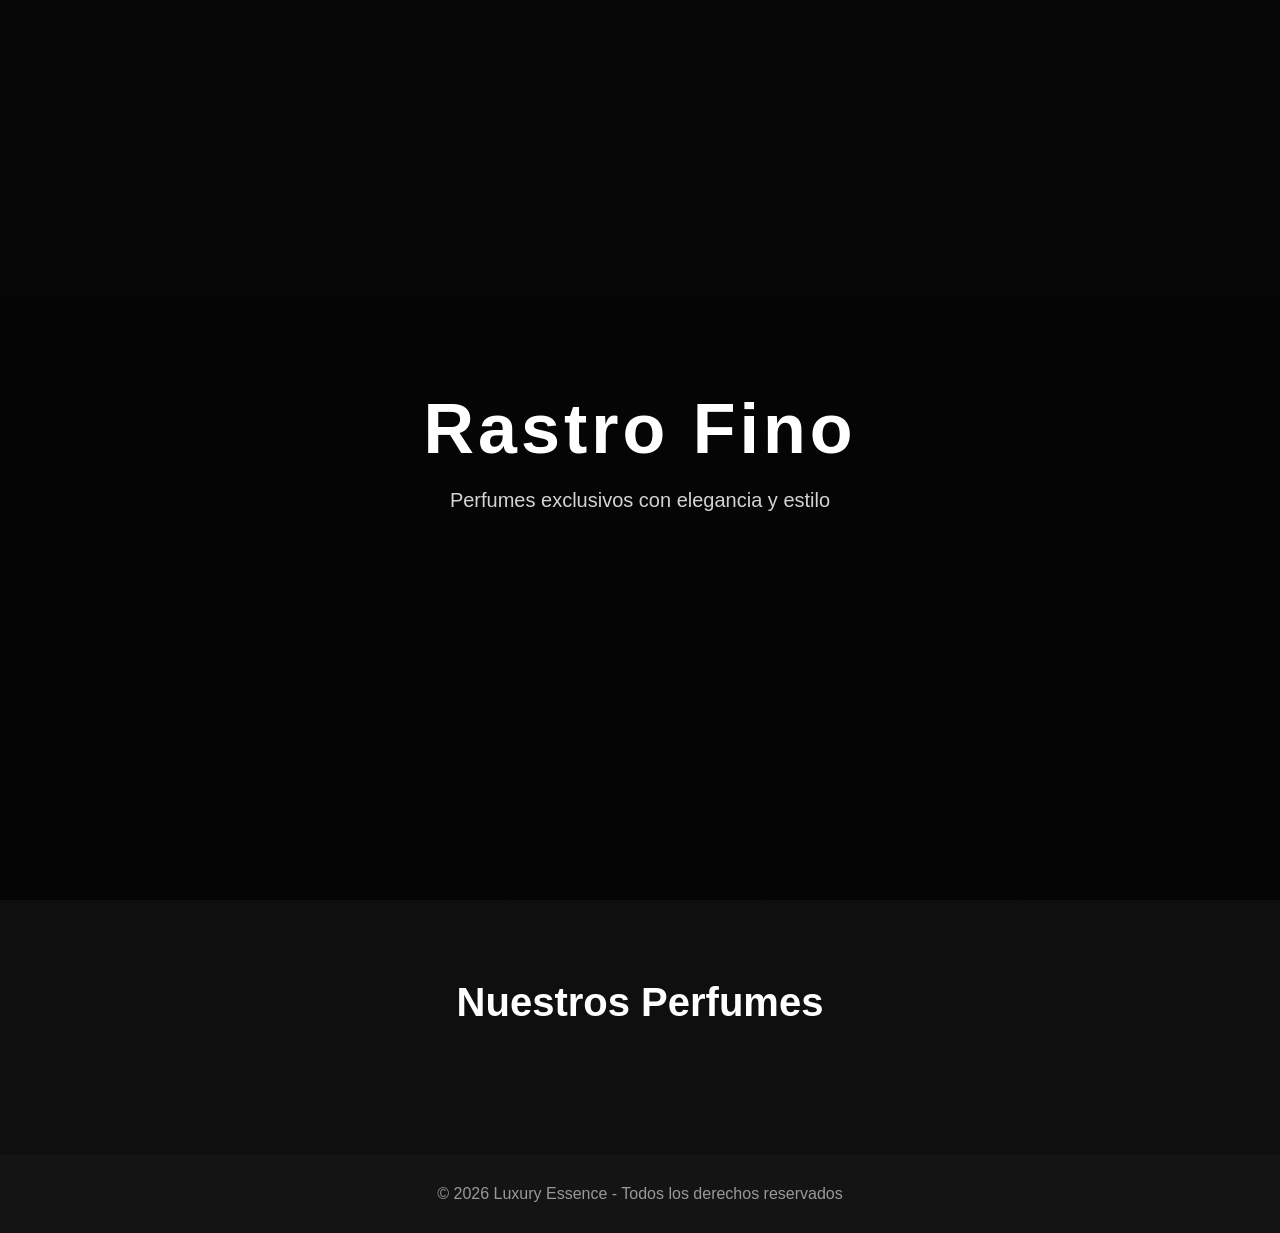
==== index.html @ c6eb8a76 "v0.2.0 cambio en botones de cantidad, notificacion de activacion/desactivacion en el panel admin" ====
<!DOCTYPE html>
<html lang="es">
<head>
  <meta charset="UTF-8">
  <meta name="viewport" content="width=device-width, initial-scale=1.0">
  <title>Rastro Fino</title>
  
  <link rel="icon" type="image/jpeg" href="https://instagram.faep4-2.fna.fbcdn.net/v/t51.82787-19/701088291_18107075440813195_98303434272551663_n.jpg?stp=dst-jpg_s150x150_tt6&efg=eyJ2ZW5jb2RlX3RhZyI6InByb2ZpbGVfcGljLmRqYW5nby4xMDgwLmMyIn0&_nc_ht=instagram.faep4-2.fna.fbcdn.net&_nc_cat=107&_nc_oc=Q6cZ2gHAq4b73n3TVkaH6YsFGBTd1UafEzDJjrgel1_1SR0N2_HjKFUa6xfm9KDo2uQQFtNbzs1BUkr3r06Mrg1gq9eo&_nc_ohc=bI721LqxQB0Q7kNvwE4bXra&_nc_gid=FEboTaTK27wW0AS02xjVNA&edm=ADDLYBMBAAAA&ccb=7-5&oh=00_Af7K87TaKQd5P-5GZB3AKhcWA8bh-6UG5riYjBQqhJNSmQ&oe=6A12537D&_nc_sid=56bdfd">

  <link rel="stylesheet" href="style.css">
</head>
<body>

  <header>
    <div class="hero">
      <h1>Rastro Fino</h1>
      <p>Perfumes exclusivos con elegancia y estilo</p>
    </div>
  </header>

  <section class="productos">

    <h2 class="titulo">Nuestros Perfumes</h2>

    <div class="grid" id="grid">


    </div>

  </section>

  <footer>
    © 2026 Luxury Essence - Todos los derechos reservados
  </footer>

  <!-- Modal -->
  <div class="modal" id="modal">

    <div class="modal-content">

      <h2>Resumen de Compra</h2>
        <label>Nombre:</label>
        <input type="text" id="clienteNombre" placeholder="Tu nombre">

        <label>Apellido:</label>
        <input type="text" id="clienteApellido" placeholder="Tu Apellido">

        <label>Email:</label>
        <input type="text" id="clienteEmail" placeholder="Tu Email">

        <label>Telefono:</label>
        <input type="text" id="clienteTelefono" placeholder="Tu Telefono">
        
        <label>Dirección:</label>
        <input type="text" id="clienteDireccion" placeholder="Tu dirección">

      <p id="producto"></p>
      <p id="cantidad"></p>
      <p id="total"></p>

      <label for="metodoPago">Método de pago:</label>

      <select id="metodoPago">

        <option value="Transferencia">
          Transferencia
        </option>

        <option value="Efectivo">
          Efectivo
        </option>

      </select>

      <div id="infoTransferencia" class="transferencia">

        <p><strong>Alias:</strong> Rama.perfume.mp</p>

        <p><strong>CBU:</strong> 0000003100000000000000</p>

        <p class="texto-transferencia">
          Enviar comprobante por WhatsApp
        </p>

      </div>

      <button id="whatsappBtn">
        Confirmar pedido por WhatsApp
      </button>

      <button class="cerrar" onclick="cerrarModal()">
        Cerrar
      </button>

    </div>

  </div>

  <script src="script.js"></script>

</body>
</html>
---- style.css ----
*{
  margin:0;
  padding:0;
  box-sizing:border-box;
  font-family:Arial, Helvetica, sans-serif;
}

body{
  background:#0f0f0f;
  color:white;
}

/* HEADER */

header{
  height:100vh;
  background:
  linear-gradient(rgba(0,0,0,.6), rgba(0,0,0,.7)),
  url('https://images.unsplash.com/photo-1594035910387-fea47794261f?q=80&w=1400&auto=format&fit=crop');

  background-size:cover;
  background-position:center;

  display:flex;
  align-items:center;
  justify-content:center;

  text-align:center;
  padding:20px;
}

.hero h1{
  font-size:70px;
  letter-spacing:4px;
  margin-bottom:20px;
}

.hero p{
  font-size:20px;
  color:#d4d4d4;
}

/* PRODUCTOS */

.productos{
  padding:80px 40px;
}

.titulo{
  text-align:center;
  font-size:40px;
  margin-bottom:50px;
}

.grid{
  display:grid;
  grid-template-columns:repeat(auto-fit, minmax(280px,1fr));
  gap:30px;
}

.card{
  background:#1b1b1b;
  border-radius:20px;
  overflow:hidden;
  transition:.3s;
  box-shadow:0 10px 20px rgba(0,0,0,.4);
}

.card:hover{
  transform:translateY(-8px);
}

.card img{
  width:100%;
  height:320px;
  object-fit:cover;
}

.contenido{
  padding:20px;
}

.contenido h2{
  margin-bottom:10px;
}

.precio{
  color:#d4af37;
  font-size:25px;
  margin-bottom:20px;
  font-weight:bold;
}

.cantidad{
  display:flex;
  align-items:center;
  gap:10px;
  margin-bottom:20px;
}

.cantidad input{
  width:70px;
  padding:10px;
  border:none;
  border-radius:10px;
  font-size:16px;
}

/* BOTONES */

button{
  width:100%;
  padding:15px;
  border:none;
  border-radius:12px;
  background:#d4af37;
  color:black;
  font-weight:bold;
  font-size:16px;
  cursor:pointer;
  transition:.3s;
}

button:hover{
  background:#f0ca4d;
}

.cerrar{
  background:#444;
  color:white;
  margin-top:10px;
}

/* FOOTER */

footer{
  text-align:center;
  padding:30px;
  background:#141414;
  color:#999;
}

/* MODAL */

.modal{
  position:fixed;
  top:0;
  left:0;

  width:100%;
  height:100%;

  background:rgba(0,0,0,.7);

  display:none;
  align-items:center;
  justify-content:center;

  padding:20px;
}

.modal-content{
  background:#1d1d1d;
  padding:30px;
  border-radius:20px;
  width:100%;
  max-width:500px;
}

.modal-content h2{
  margin-bottom:20px;
}

.modal-content p{
  margin:10px 0;
  color:#ddd;
}

.modal-content label{
  display:block;
  margin-top:20px;
  margin-bottom:10px;
}

.modal-content select{
  width:100%;
  padding:12px;
  border:none;
  border-radius:10px;
  margin-bottom:20px;
  font-size:16px;
}

.transferencia{
  background:#2a2a2a;
  padding:15px;
  border-radius:12px;
  margin-bottom:20px;
}

.texto-transferencia{
  margin-top:10px;
  color:#d4af37;
}

/*Para poner la notificacion de activacion / desactivacion de cartel de producto (ADMIN)*/
#toast {
  position: fixed;
  bottom: 30px;
  right: 30px;
  background: #d4af37;
  color: black;
  padding: 70px 50px;
  border-radius: 12px;
  display: none; /* oculto por defecto */
}

#toast.visible {
  display: block;
}
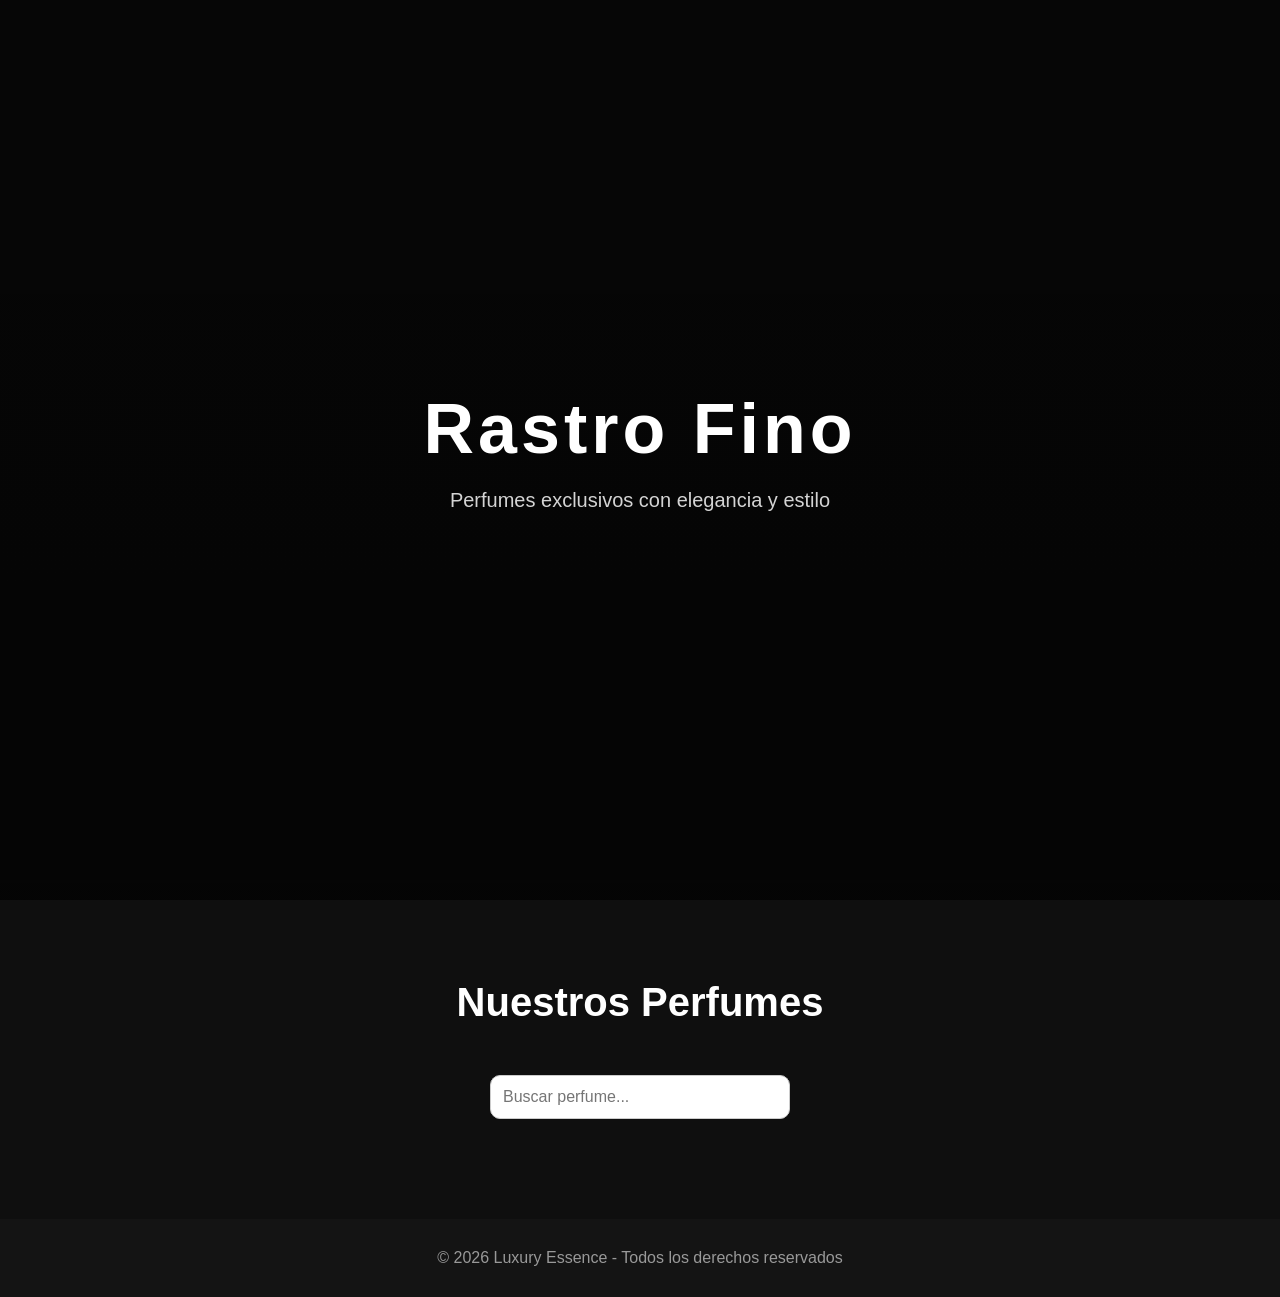
==== commit dff207b8: "feat: panel admin, edición de productos y estados de pedidos" ====
--- a/index.html
+++ b/index.html
@@ -1,102 +1,83 @@
-<!DOCTYPE html>
+<!doctype html>
 <html lang="es">
-<head>
-  <meta charset="UTF-8">
-  <meta name="viewport" content="width=device-width, initial-scale=1.0">
-  <title>Rastro Fino</title>
-  
-  <link rel="icon" type="image/jpeg" href="https://instagram.faep4-2.fna.fbcdn.net/v/t51.82787-19/701088291_18107075440813195_98303434272551663_n.jpg?stp=dst-jpg_s150x150_tt6&efg=eyJ2ZW5jb2RlX3RhZyI6InByb2ZpbGVfcGljLmRqYW5nby4xMDgwLmMyIn0&_nc_ht=instagram.faep4-2.fna.fbcdn.net&_nc_cat=107&_nc_oc=Q6cZ2gHAq4b73n3TVkaH6YsFGBTd1UafEzDJjrgel1_1SR0N2_HjKFUa6xfm9KDo2uQQFtNbzs1BUkr3r06Mrg1gq9eo&_nc_ohc=bI721LqxQB0Q7kNvwE4bXra&_nc_gid=FEboTaTK27wW0AS02xjVNA&edm=ADDLYBMBAAAA&ccb=7-5&oh=00_Af7K87TaKQd5P-5GZB3AKhcWA8bh-6UG5riYjBQqhJNSmQ&oe=6A12537D&_nc_sid=56bdfd">
+  <head>
+    <meta charset="UTF-8" />
+    <meta name="viewport" content="width=device-width, initial-scale=1.0" />
+    <title>Rastro Fino</title>
 
-  <link rel="stylesheet" href="style.css">
-</head>
-<body>
+    <link
+      rel="icon"
+      type="image/jpeg"
+      href="https://instagram.faep4-2.fna.fbcdn.net/v/t51.82787-19/701088291_18107075440813195_98303434272551663_n.jpg?stp=dst-jpg_s150x150_tt6&efg=eyJ2ZW5jb2RlX3RhZyI6InByb2ZpbGVfcGljLmRqYW5nby4xMDgwLmMyIn0&_nc_ht=instagram.faep4-2.fna.fbcdn.net&_nc_cat=107&_nc_oc=Q6cZ2gHAq4b73n3TVkaH6YsFGBTd1UafEzDJjrgel1_1SR0N2_HjKFUa6xfm9KDo2uQQFtNbzs1BUkr3r06Mrg1gq9eo&_nc_ohc=bI721LqxQB0Q7kNvwE4bXra&_nc_gid=FEboTaTK27wW0AS02xjVNA&edm=ADDLYBMBAAAA&ccb=7-5&oh=00_Af7K87TaKQd5P-5GZB3AKhcWA8bh-6UG5riYjBQqhJNSmQ&oe=6A12537D&_nc_sid=56bdfd"
+    />
 
-  <header>
-    <div class="hero">
-      <h1>Rastro Fino</h1>
-      <p>Perfumes exclusivos con elegancia y estilo</p>
-    </div>
-  </header>
+    <link rel="stylesheet" href="style.css" />
+  </head>
+  <body>
+    <header>
+      <div class="hero">
+        <h1>Rastro Fino</h1>
+        <p>Perfumes exclusivos con elegancia y estilo</p>
+      </div>
+    </header>
 
-  <section class="productos">
+    <section class="productos">
+      <h2 class="titulo">Nuestros Perfumes</h2>
+      <div class="buscador">
+        <input type="text" id="busqueda" placeholder="Buscar perfume..." />
+      </div>
 
-    <h2 class="titulo">Nuestros Perfumes</h2>
+      <div class="grid" id="grid"></div>
+      <div class="grid" id="grid"></div>
+    </section>
 
-    <div class="grid" id="grid">
+    <footer>© 2026 Luxury Essence - Todos los derechos reservados</footer>
 
+    <!-- Modal -->
+    <div class="modal" id="modal">
+      <div class="modal-content">
+        <h2>Resumen de Compra</h2>
+        <label>Nombre:</label>
+        <input type="text" id="clienteNombre" placeholder="Tu nombre" />
 
+        <label>Apellido:</label>
+        <input type="text" id="clienteApellido" placeholder="Tu Apellido" />
+
+        <label>Email:</label>
+        <input type="text" id="clienteEmail" placeholder="Tu Email" />
+
+        <label>Telefono:</label>
+        <input type="text" id="clienteTelefono" placeholder="Tu Telefono" />
+
+        <label>Dirección:</label>
+        <input type="text" id="clienteDireccion" placeholder="Tu dirección" />
+
+        <p id="producto"></p>
+        <p id="cantidad"></p>
+        <p id="total"></p>
+
+        <label for="metodoPago">Método de pago:</label>
+
+        <select id="metodoPago">
+          <option value="Transferencia">Transferencia</option>
+
+          <option value="Efectivo">Efectivo</option>
+        </select>
+
+        <div id="infoTransferencia" class="transferencia">
+          <p><strong>Alias:</strong> Rama.perfume.mp</p>
+
+          <p><strong>CBU:</strong> 0000003100000000000000</p>
+
+          <p class="texto-transferencia">Enviar comprobante por WhatsApp</p>
+        </div>
+
+        <button id="whatsappBtn">Confirmar pedido por WhatsApp</button>
+
+        <button class="cerrar" onclick="cerrarModal()">Cerrar</button>
+      </div>
     </div>
 
-  </section>
-
-  <footer>
-    © 2026 Luxury Essence - Todos los derechos reservados
-  </footer>
-
-  <!-- Modal -->
-  <div class="modal" id="modal">
-
-    <div class="modal-content">
-
-      <h2>Resumen de Compra</h2>
-        <label>Nombre:</label>
-        <input type="text" id="clienteNombre" placeholder="Tu nombre">
-
-        <label>Apellido:</label>
-        <input type="text" id="clienteApellido" placeholder="Tu Apellido">
-
-        <label>Email:</label>
-        <input type="text" id="clienteEmail" placeholder="Tu Email">
-
-        <label>Telefono:</label>
-        <input type="text" id="clienteTelefono" placeholder="Tu Telefono">
-        
-        <label>Dirección:</label>
-        <input type="text" id="clienteDireccion" placeholder="Tu dirección">
-
-      <p id="producto"></p>
-      <p id="cantidad"></p>
-      <p id="total"></p>
-
-      <label for="metodoPago">Método de pago:</label>
-
-      <select id="metodoPago">
-
-        <option value="Transferencia">
-          Transferencia
-        </option>
-
-        <option value="Efectivo">
-          Efectivo
-        </option>
-
-      </select>
-
-      <div id="infoTransferencia" class="transferencia">
-
-        <p><strong>Alias:</strong> Rama.perfume.mp</p>
-
-        <p><strong>CBU:</strong> 0000003100000000000000</p>
-
-        <p class="texto-transferencia">
-          Enviar comprobante por WhatsApp
-        </p>
-
-      </div>
-
-      <button id="whatsappBtn">
-        Confirmar pedido por WhatsApp
-      </button>
-
-      <button class="cerrar" onclick="cerrarModal()">
-        Cerrar
-      </button>
-
-    </div>
-
-  </div>
-
-  <script src="script.js"></script>
-
-</body>
-</html>+    <script src="script.js"></script>
+  </body>
+</html>
--- a/style.css
+++ b/style.css
@@ -1,206 +1,225 @@
-*{
-  margin:0;
-  padding:0;
-  box-sizing:border-box;
-  font-family:Arial, Helvetica, sans-serif;
-}
-
-body{
-  background:#0f0f0f;
-  color:white;
+* {
+  margin: 0;
+  padding: 0;
+  box-sizing: border-box;
+  font-family: Arial, Helvetica, sans-serif;
+  scroll-behavior: smooth;
+}
+
+body {
+  background: #0f0f0f;
+  color: white;
 }
 
 /* HEADER */
 
-header{
-  height:100vh;
+header {
+  height: 100vh;
   background:
-  linear-gradient(rgba(0,0,0,.6), rgba(0,0,0,.7)),
-  url('https://images.unsplash.com/photo-1594035910387-fea47794261f?q=80&w=1400&auto=format&fit=crop');
-
-  background-size:cover;
-  background-position:center;
-
-  display:flex;
-  align-items:center;
-  justify-content:center;
-
-  text-align:center;
-  padding:20px;
-}
-
-.hero h1{
-  font-size:70px;
-  letter-spacing:4px;
-  margin-bottom:20px;
-}
-
-.hero p{
-  font-size:20px;
-  color:#d4d4d4;
+    linear-gradient(rgba(0, 0, 0, 0.6), rgba(0, 0, 0, 0.7)),
+    url("https://images.unsplash.com/photo-1594035910387-fea47794261f?q=80&w=1400&auto=format&fit=crop");
+
+  background-size: cover;
+  background-position: center;
+
+  display: flex;
+  align-items: center;
+  justify-content: center;
+
+  text-align: center;
+  padding: 20px;
+}
+
+.hero h1 {
+  font-size: 70px;
+  letter-spacing: 4px;
+  margin-bottom: 20px;
+}
+
+.hero p {
+  font-size: 20px;
+  color: #d4d4d4;
 }
 
 /* PRODUCTOS */
 
-.productos{
-  padding:80px 40px;
-}
-
-.titulo{
-  text-align:center;
-  font-size:40px;
-  margin-bottom:50px;
-}
-
-.grid{
-  display:grid;
-  grid-template-columns:repeat(auto-fit, minmax(280px,1fr));
-  gap:30px;
-}
-
-.card{
-  background:#1b1b1b;
-  border-radius:20px;
-  overflow:hidden;
-  transition:.3s;
-  box-shadow:0 10px 20px rgba(0,0,0,.4);
-}
-
-.card:hover{
-  transform:translateY(-8px);
-}
-
-.card img{
-  width:100%;
-  height:320px;
-  object-fit:cover;
-}
-
-.contenido{
-  padding:20px;
-}
-
-.contenido h2{
-  margin-bottom:10px;
-}
-
-.precio{
-  color:#d4af37;
-  font-size:25px;
-  margin-bottom:20px;
-  font-weight:bold;
-}
-
-.cantidad{
-  display:flex;
-  align-items:center;
-  gap:10px;
-  margin-bottom:20px;
-}
-
-.cantidad input{
-  width:70px;
-  padding:10px;
-  border:none;
-  border-radius:10px;
-  font-size:16px;
+.productos {
+  padding: 80px 40px;
+}
+
+.titulo {
+  text-align: center;
+  font-size: 40px;
+  margin-bottom: 50px;
+}
+
+.grid {
+  display: grid;
+  grid-template-columns: repeat(auto-fit, minmax(280px, 1fr));
+  gap: 30px;
+}
+
+.card {
+  background: #1b1b1b;
+  border-radius: 20px;
+  overflow: hidden;
+  transition: 0.3s;
+  box-shadow: 0 10px 20px rgba(0, 0, 0, 0.4);
+}
+
+.card:hover {
+  transform: translateY(-8px);
+}
+
+.card img {
+  width: 100%;
+  height: 320px;
+  object-fit: cover;
+}
+
+.contenido {
+  padding: 20px;
+}
+
+.contenido h2 {
+  margin-bottom: 10px;
+}
+
+.precio {
+  color: #d4af37;
+  font-size: 25px;
+  margin-bottom: 20px;
+  font-weight: bold;
+}
+
+.cantidad {
+  display: flex;
+  align-items: center;
+  gap: 10px;
+  margin-bottom: 20px;
+}
+
+.cantidad input {
+  width: 70px;
+  padding: 10px;
+  border: none;
+  border-radius: 10px;
+  font-size: 16px;
 }
 
 /* BOTONES */
 
-button{
-  width:100%;
-  padding:15px;
-  border:none;
-  border-radius:12px;
-  background:#d4af37;
-  color:black;
-  font-weight:bold;
-  font-size:16px;
-  cursor:pointer;
-  transition:.3s;
-}
-
-button:hover{
-  background:#f0ca4d;
-}
-
-.cerrar{
-  background:#444;
-  color:white;
-  margin-top:10px;
+button {
+  width: 100%;
+  padding: 15px;
+  border: none;
+  border-radius: 12px;
+  background: #d4af37;
+  color: black;
+  font-weight: bold;
+  font-size: 16px;
+  cursor: pointer;
+  transition: 0.3s;
+}
+
+button:hover {
+  background: #f0ca4d;
+}
+
+button.boton-detalle {
+  max-width: 280px;
+  margin: 0 auto 30px;
+  display: block;
+}
+
+.detalle-pedido {
+  background: #1b1b1b;
+  border-radius: 20px;
+  padding: 30px;
+  box-shadow: 0 10px 20px rgba(0, 0, 0, 0.4);
+  text-align: center;
+}
+
+.detalle-pedido p {
+  color: #d4d4d4;
+}
+
+.cerrar {
+  background: #444;
+  color: white;
+  margin-top: 10px;
 }
 
 /* FOOTER */
 
-footer{
-  text-align:center;
-  padding:30px;
-  background:#141414;
-  color:#999;
+footer {
+  text-align: center;
+  padding: 30px;
+  background: #141414;
+  color: #999;
 }
 
 /* MODAL */
 
-.modal{
-  position:fixed;
-  top:0;
-  left:0;
-
-  width:100%;
-  height:100%;
-
-  background:rgba(0,0,0,.7);
-
-  display:none;
-  align-items:center;
-  justify-content:center;
-
-  padding:20px;
-}
-
-.modal-content{
-  background:#1d1d1d;
-  padding:30px;
-  border-radius:20px;
-  width:100%;
-  max-width:500px;
-}
-
-.modal-content h2{
-  margin-bottom:20px;
-}
-
-.modal-content p{
-  margin:10px 0;
-  color:#ddd;
-}
-
-.modal-content label{
-  display:block;
-  margin-top:20px;
-  margin-bottom:10px;
-}
-
-.modal-content select{
-  width:100%;
-  padding:12px;
-  border:none;
-  border-radius:10px;
-  margin-bottom:20px;
-  font-size:16px;
-}
-
-.transferencia{
-  background:#2a2a2a;
-  padding:15px;
-  border-radius:12px;
-  margin-bottom:20px;
-}
-
-.texto-transferencia{
-  margin-top:10px;
-  color:#d4af37;
+.modal {
+  position: fixed;
+  top: 0;
+  left: 0;
+
+  width: 100%;
+  height: 100%;
+
+  background: rgba(0, 0, 0, 0.7);
+
+  display: none;
+  align-items: center;
+  justify-content: center;
+
+  padding: 20px;
+}
+
+.modal-content {
+  background: #1d1d1d;
+  padding: 30px;
+  border-radius: 20px;
+  width: 100%;
+  max-width: 500px;
+}
+
+.modal-content h2 {
+  margin-bottom: 20px;
+}
+
+.modal-content p {
+  margin: 10px 0;
+  color: #ddd;
+}
+
+.modal-content label {
+  display: block;
+  margin-top: 20px;
+  margin-bottom: 10px;
+}
+
+.modal-content select {
+  width: 100%;
+  padding: 12px;
+  border: none;
+  border-radius: 10px;
+  margin-bottom: 20px;
+  font-size: 16px;
+}
+
+.transferencia {
+  background: #2a2a2a;
+  padding: 15px;
+  border-radius: 12px;
+  margin-bottom: 20px;
+}
+
+.texto-transferencia {
+  margin-top: 10px;
+  color: #d4af37;
 }
 
 /*Para poner la notificacion de activacion / desactivacion de cartel de producto (ADMIN)*/
@@ -217,4 +236,39 @@
 
 #toast.visible {
   display: block;
-}+}
+
+.admin-nav {
+  position: sticky;
+  top: 0;
+  background: #1b1b1b;
+  padding: 15px 40px;
+  display: flex;
+  gap: 20px;
+  z-index: 100;
+}
+
+.admin-nav a {
+  color: #d4af37;
+  text-decoration: none;
+  font-weight: bold;
+  font-size: 16px;
+}
+
+.admin-nav a:hover {
+  color: #f0ca4d;
+}
+
+.buscador {
+  text-align: center;
+  margin: 20px 0;
+}
+
+.buscador input {
+  width: 300px;
+  max-width: 90%;
+  padding: 12px;
+  border-radius: 10px;
+  border: 1px solid #ccc;
+  font-size: 16px;
+}
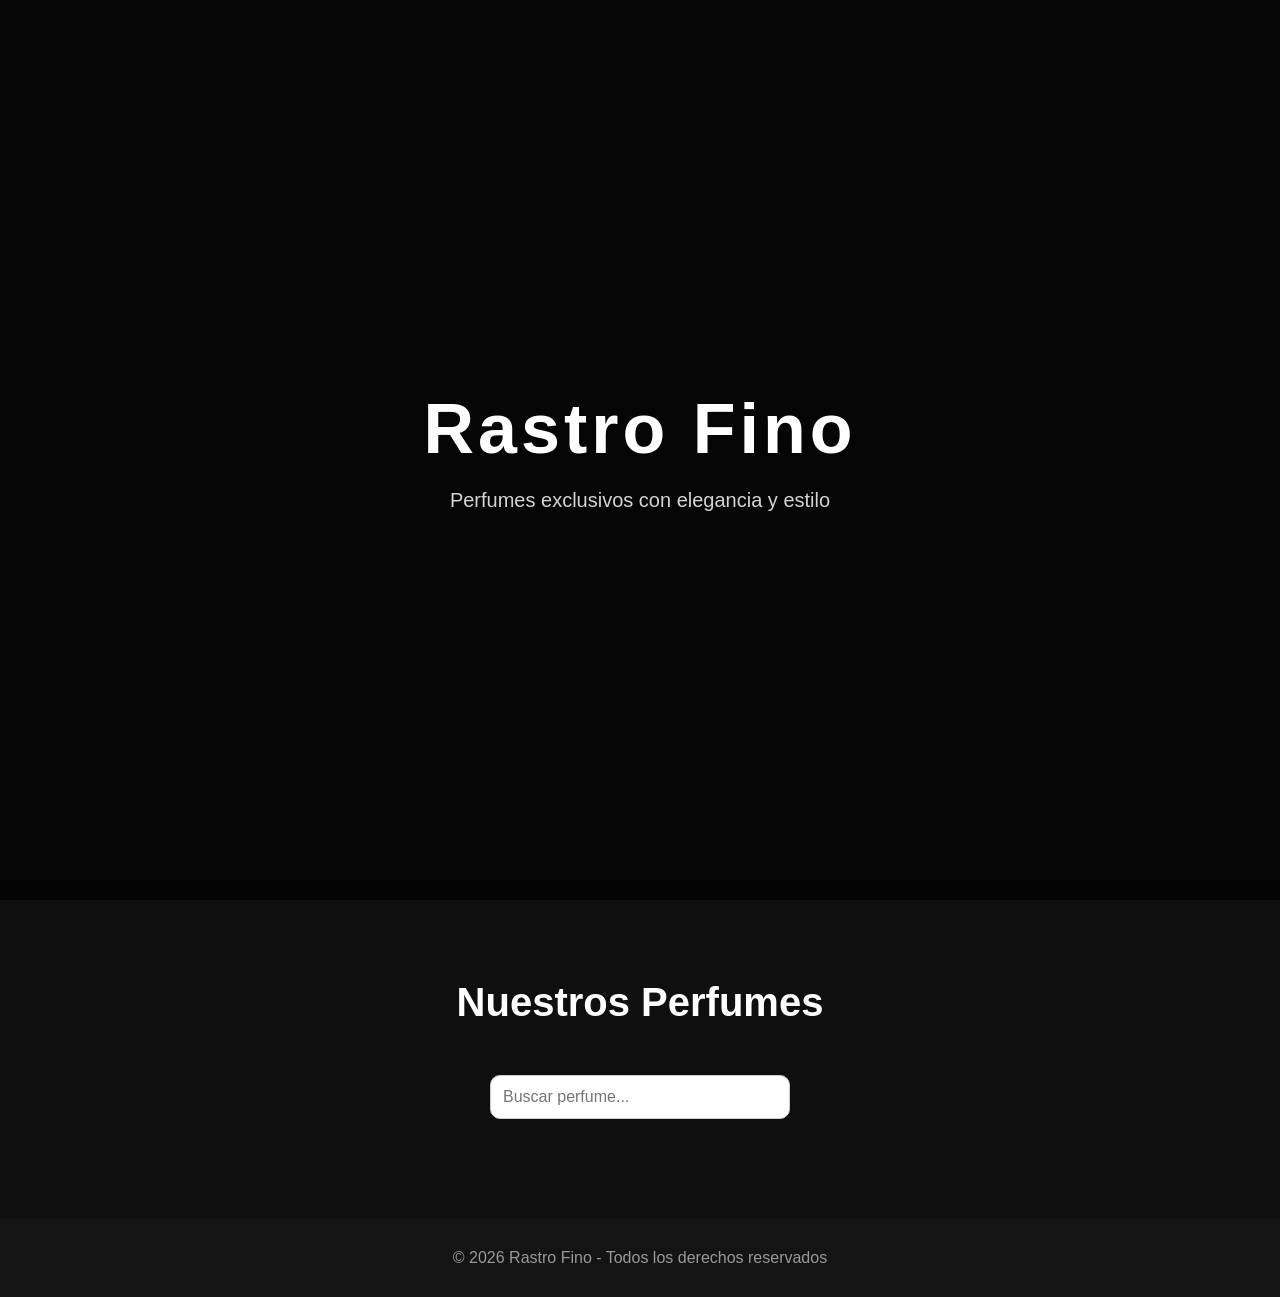
==== commit 7c47bcef: "Primer commit frontend" ====
--- a/index.html
+++ b/index.html
@@ -31,7 +31,7 @@
       <div class="grid" id="grid"></div>
     </section>
 
-    <footer>© 2026 Luxury Essence - Todos los derechos reservados</footer>
+    <footer>© 2026 Rastro Fino - Todos los derechos reservados</footer>
 
     <!-- Modal -->
     <div class="modal" id="modal">
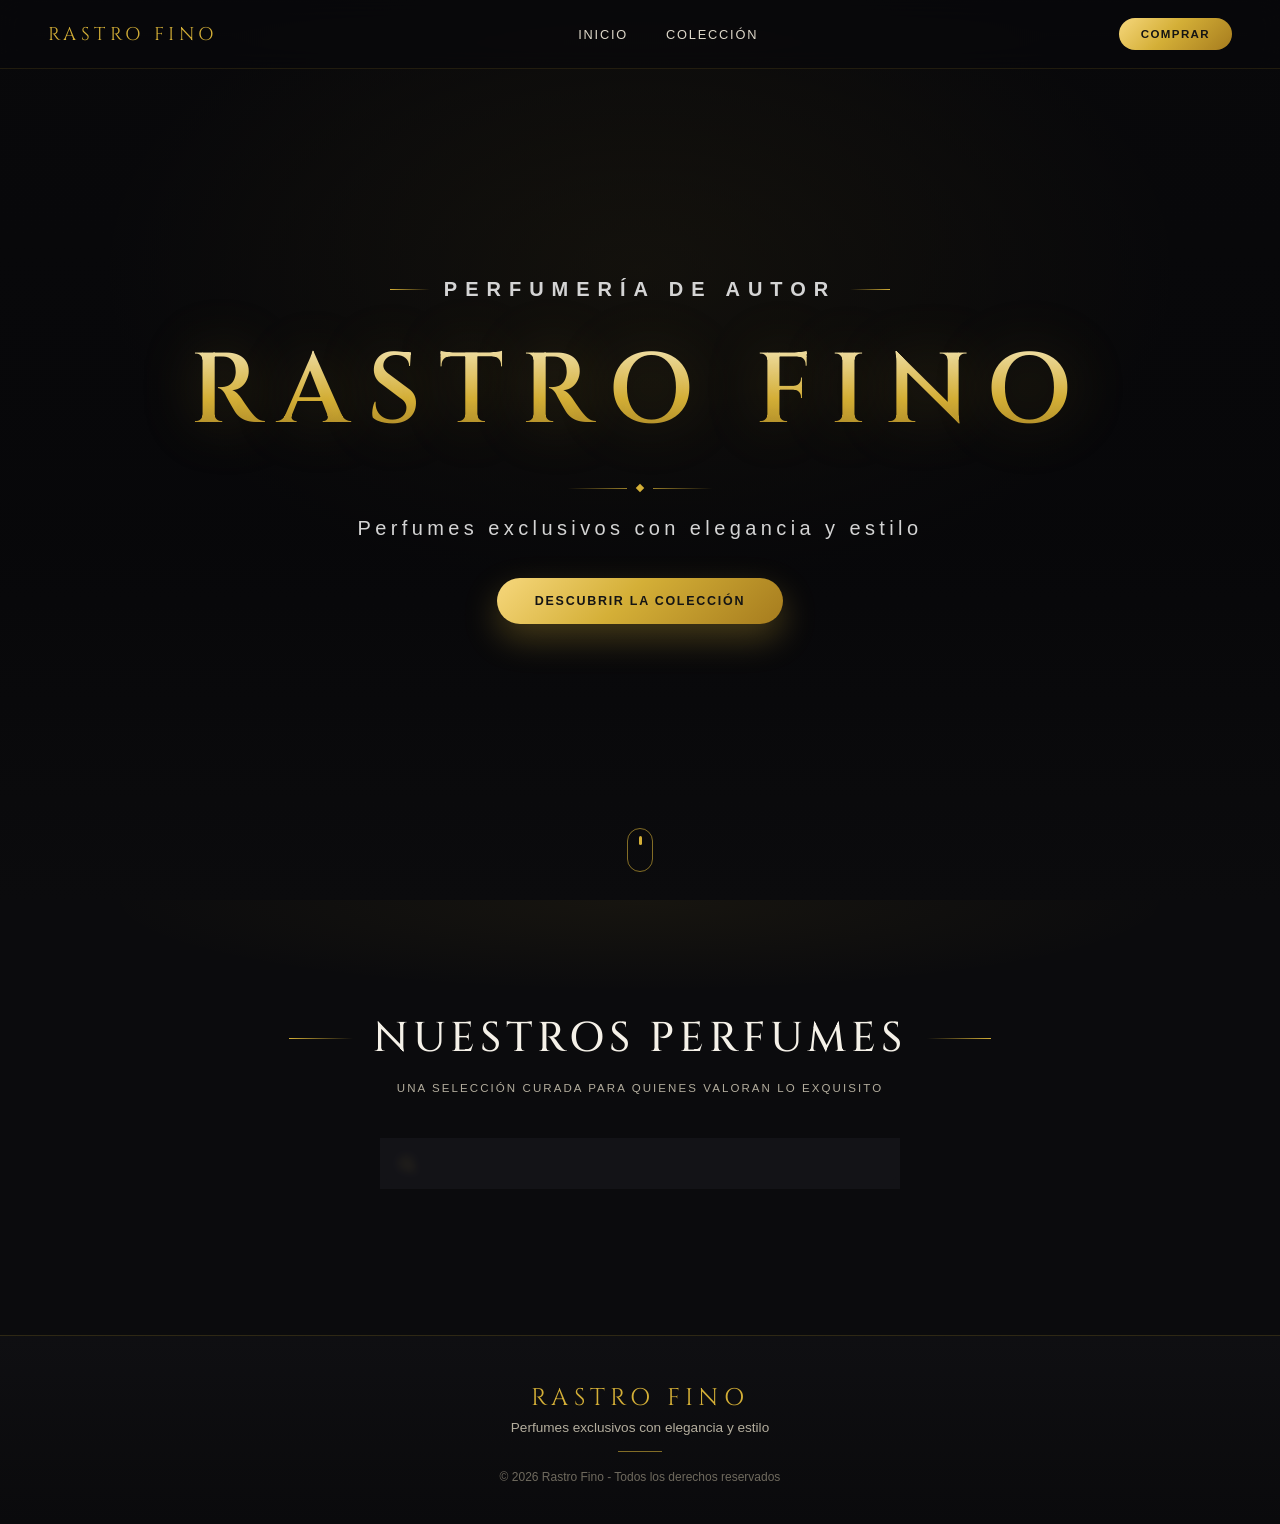
==== commit 23e300fb: "fix: update API URL and improve product loading logic, and update style from main page" ====
--- a/index.html
+++ b/index.html
@@ -1,83 +1,126 @@
-<!doctype html>
-<html lang="es">
-  <head>
-    <meta charset="UTF-8" />
-    <meta name="viewport" content="width=device-width, initial-scale=1.0" />
-    <title>Rastro Fino</title>
-
-    <link
-      rel="icon"
-      type="image/jpeg"
-      href="https://instagram.faep4-2.fna.fbcdn.net/v/t51.82787-19/701088291_18107075440813195_98303434272551663_n.jpg?stp=dst-jpg_s150x150_tt6&efg=eyJ2ZW5jb2RlX3RhZyI6InByb2ZpbGVfcGljLmRqYW5nby4xMDgwLmMyIn0&_nc_ht=instagram.faep4-2.fna.fbcdn.net&_nc_cat=107&_nc_oc=Q6cZ2gHAq4b73n3TVkaH6YsFGBTd1UafEzDJjrgel1_1SR0N2_HjKFUa6xfm9KDo2uQQFtNbzs1BUkr3r06Mrg1gq9eo&_nc_ohc=bI721LqxQB0Q7kNvwE4bXra&_nc_gid=FEboTaTK27wW0AS02xjVNA&edm=ADDLYBMBAAAA&ccb=7-5&oh=00_Af7K87TaKQd5P-5GZB3AKhcWA8bh-6UG5riYjBQqhJNSmQ&oe=6A12537D&_nc_sid=56bdfd"
-    />
-
-    <link rel="stylesheet" href="style.css" />
-  </head>
-  <body>
-    <header>
-      <div class="hero">
-        <h1>Rastro Fino</h1>
-        <p>Perfumes exclusivos con elegancia y estilo</p>
-      </div>
-    </header>
-
-    <section class="productos">
-      <h2 class="titulo">Nuestros Perfumes</h2>
-      <div class="buscador">
-        <input type="text" id="busqueda" placeholder="Buscar perfume..." />
-      </div>
-
-      <div class="grid" id="grid"></div>
-      <div class="grid" id="grid"></div>
-    </section>
-
-    <footer>© 2026 Rastro Fino - Todos los derechos reservados</footer>
-
-    <!-- Modal -->
-    <div class="modal" id="modal">
-      <div class="modal-content">
-        <h2>Resumen de Compra</h2>
-        <label>Nombre:</label>
-        <input type="text" id="clienteNombre" placeholder="Tu nombre" />
-
-        <label>Apellido:</label>
-        <input type="text" id="clienteApellido" placeholder="Tu Apellido" />
-
-        <label>Email:</label>
-        <input type="text" id="clienteEmail" placeholder="Tu Email" />
-
-        <label>Telefono:</label>
-        <input type="text" id="clienteTelefono" placeholder="Tu Telefono" />
-
-        <label>Dirección:</label>
-        <input type="text" id="clienteDireccion" placeholder="Tu dirección" />
-
-        <p id="producto"></p>
-        <p id="cantidad"></p>
-        <p id="total"></p>
-
-        <label for="metodoPago">Método de pago:</label>
-
-        <select id="metodoPago">
-          <option value="Transferencia">Transferencia</option>
-
-          <option value="Efectivo">Efectivo</option>
-        </select>
-
-        <div id="infoTransferencia" class="transferencia">
-          <p><strong>Alias:</strong> Rama.perfume.mp</p>
-
-          <p><strong>CBU:</strong> 0000003100000000000000</p>
-
-          <p class="texto-transferencia">Enviar comprobante por WhatsApp</p>
-        </div>
-
-        <button id="whatsappBtn">Confirmar pedido por WhatsApp</button>
-
-        <button class="cerrar" onclick="cerrarModal()">Cerrar</button>
-      </div>
-    </div>
-
-    <script src="script.js"></script>
-  </body>
-</html>
+<!doctype html>
+<html lang="es">
+  <head>
+    <meta charset="UTF-8" />
+    <meta name="viewport" content="width=device-width, initial-scale=1.0" />
+    <meta name="theme-color" content="#0b0b0d" />
+    <title>Rastro Fino</title>
+
+    <link
+      rel="icon"
+      type="image/jpeg"
+      href="https://instagram.faep4-2.fna.fbcdn.net/v/t51.82787-19/701088291_18107075440813195_98303434272551663_n.jpg?stp=dst-jpg_s150x150_tt6&efg=eyJ2ZW5jb2RlX3RhZyI6InByb2ZpbGVfcGljLmRqYW5nby4xMDgwLmMyIn0&_nc_ht=instagram.faep4-2.fna.fbcdn.net&_nc_cat=107&_nc_oc=Q6cZ2gHAq4b73n3TVkaH6YsFGBTd1UafEzDJjrgel1_1SR0N2_HjKFUa6xfm9KDo2uQQFtNbzs1BUkr3r06Mrg1gq9eo&_nc_ohc=bI721LqxQB0Q7kNvwE4bXra&_nc_gid=FEboTaTK27wW0AS02xjVNA&edm=ADDLYBMBAAAA&ccb=7-5&oh=00_Af7K87TaKQd5P-5GZB3AKhcWA8bh-6UG5riYjBQqhJNSmQ&oe=6A12537D&_nc_sid=56bdfd"
+    />
+
+    <link rel="preconnect" href="https://fonts.googleapis.com" />
+    <link rel="preconnect" href="https://fonts.gstatic.com" crossorigin />
+    <link
+      href="https://fonts.googleapis.com/css2?family=Cinzel:wght@400;500;600;700&family=Montserrat:ital,wght@0,300;0,400;0,500;0,600;0,700;1,400&display=swap"
+      rel="stylesheet"
+    />
+
+    <link rel="stylesheet" href="style.css" />
+    <link rel="stylesheet" href="main.css" />
+  </head>
+  <body>
+    <nav class="navbar">
+      <a class="navbar-brand" href="#inicio">Rastro Fino</a>
+      <ul class="navbar-links">
+        <li><a href="#inicio">Inicio</a></li>
+        <li><a href="#productos">Colección</a></li>
+      </ul>
+      <a class="navbar-cta" href="#productos">Comprar</a>
+    </nav>
+
+    <header id="inicio">
+      <div class="hero">
+        <div class="hero-contenido">
+          <p class="hero-overline">Perfumería de autor</p>
+          <h1>Rastro Fino</h1>
+          <div class="hero-divisor"><span></span><span></span><span></span></div>
+          <p class="hero-tagline">Perfumes exclusivos con elegancia y estilo</p>
+          <a class="hero-cta" href="#productos">Descubrir la colección</a>
+        </div>
+      </div>
+      <div class="scroll-indicator"><span></span></div>
+    </header>
+
+    <section class="productos" id="productos">
+      <div class="seccion-titulo">
+        <h2 class="titulo">Nuestros Perfumes</h2>
+        <p class="subtitulo">Una selección curada para quienes valoran lo exquisito</p>
+      </div>
+
+      <div class="buscador">
+        <div class="buscador-caja">
+          <svg
+            viewBox="0 0 24 24"
+            fill="none"
+            stroke="currentColor"
+            stroke-width="2"
+            stroke-linecap="round"
+            stroke-linejoin="round"
+            aria-hidden="true"
+          >
+            <circle cx="11" cy="11" r="7"></circle>
+            <line x1="21" y1="21" x2="16.65" y2="16.65"></line>
+          </svg>
+          <input type="text" id="busqueda" placeholder="Buscar perfume..." />
+        </div>
+      </div>
+
+      <div class="grid" id="grid"></div>
+    </section>
+
+    <footer>
+      <div class="footer-marca">Rastro Fino</div>
+      <p>Perfumes exclusivos con elegancia y estilo</p>
+      <div class="footer-divisor"></div>
+      <p class="footer-copy">© 2026 Rastro Fino - Todos los derechos reservados</p>
+    </footer>
+
+    <!-- Modal -->
+    <div class="modal" id="modal">
+      <div class="modal-content">
+        <h2>Resumen de Compra</h2>
+
+        <label>Nombre:</label>
+        <input type="text" id="clienteNombre" placeholder="Tu nombre" />
+
+        <label>Apellido:</label>
+        <input type="text" id="clienteApellido" placeholder="Tu Apellido" />
+
+        <label>Email:</label>
+        <input type="text" id="clienteEmail" placeholder="Tu Email" />
+
+        <label>Telefono:</label>
+        <input type="text" id="clienteTelefono" placeholder="Tu Telefono" />
+
+        <label>Dirección:</label>
+        <input type="text" id="clienteDireccion" placeholder="Tu dirección" />
+
+        <p id="producto"></p>
+        <p id="cantidad"></p>
+        <p id="total"></p>
+
+        <label for="metodoPago">Método de pago:</label>
+
+        <select id="metodoPago">
+          <option value="Transferencia">Transferencia</option>
+          <option value="Efectivo">Efectivo</option>
+        </select>
+
+        <div id="infoTransferencia" class="transferencia">
+          <p><strong>Alias:</strong> Rama.perfume.mp</p>
+          <p><strong>CBU:</strong> 0000003100000000000000</p>
+          <p class="texto-transferencia">Enviar comprobante por WhatsApp</p>
+        </div>
+
+        <button id="whatsappBtn">Confirmar pedido por WhatsApp</button>
+        <button class="cerrar" onclick="cerrarModal()">Cerrar</button>
+      </div>
+    </div>
+
+    <script src="script.js"></script>
+  </body>
+</html>
--- a/main.css
+++ b/main.css
@@ -0,0 +1,786 @@
+:root {
+  --negro: #0b0b0d;
+  --negro-suave: #141419;
+  --superficie: #17171d;
+  --dorado: #d4af37;
+  --dorado-claro: #f0d67a;
+  --dorado-oscuro: #a1791f;
+  --texto: #f5f1e8;
+  --texto-suave: #b3ad9d;
+  --gradiente-dorado: linear-gradient(135deg, #f6d77c 0%, #d4af37 45%, #a67c1e 100%);
+  --fuente-titulos: "Cinzel", serif;
+  --fuente-texto: "Montserrat", sans-serif;
+}
+
+body {
+  background: var(--negro);
+  color: var(--texto);
+  font-family: var(--fuente-texto);
+  scrollbar-width: thin;
+  scrollbar-color: #3a3527 #0f0f12;
+}
+
+body::-webkit-scrollbar {
+  width: 10px;
+}
+
+body::-webkit-scrollbar-track {
+  background: #0f0f12;
+}
+
+body::-webkit-scrollbar-thumb {
+  background: linear-gradient(180deg, #3a3527, #6b5a1e);
+  border-radius: 8px;
+}
+
+::selection {
+  background: rgba(212, 175, 55, 0.35);
+  color: #fff;
+}
+
+/* ===== NAVBAR ===== */
+
+.navbar {
+  position: fixed;
+  top: 0;
+  left: 0;
+  right: 0;
+  z-index: 200;
+  display: flex;
+  align-items: center;
+  justify-content: space-between;
+  padding: 18px 48px;
+  background: rgba(8, 8, 11, 0.55);
+  backdrop-filter: blur(12px);
+  -webkit-backdrop-filter: blur(12px);
+  border-bottom: 1px solid rgba(212, 175, 55, 0.12);
+  animation: fadeIn 0.8s 0.2s both;
+}
+
+.navbar-brand {
+  font-family: var(--fuente-titulos);
+  font-size: 1.15rem;
+  letter-spacing: 0.24em;
+  text-transform: uppercase;
+  color: var(--dorado);
+  text-decoration: none;
+  white-space: nowrap;
+}
+
+.navbar-links {
+  list-style: none;
+  display: flex;
+  gap: 38px;
+  margin: 0;
+  padding: 0;
+}
+
+.navbar-links a {
+  color: #dcd6c8;
+  text-decoration: none;
+  font-size: 0.8rem;
+  letter-spacing: 0.14em;
+  text-transform: uppercase;
+  font-weight: 500;
+  position: relative;
+  transition: color 0.3s;
+}
+
+.navbar-links a::after {
+  content: "";
+  position: absolute;
+  left: 0;
+  bottom: -6px;
+  width: 100%;
+  height: 1px;
+  background: var(--dorado);
+  transform: scaleX(0);
+  transform-origin: left;
+  transition: transform 0.3s;
+}
+
+.navbar-links a:hover {
+  color: var(--dorado);
+}
+
+.navbar-links a:hover::after {
+  transform: scaleX(1);
+}
+
+.navbar-cta {
+  padding: 10px 22px;
+  border-radius: 999px;
+  background: var(--gradiente-dorado);
+  color: #141414;
+  text-decoration: none;
+  font-size: 0.72rem;
+  font-weight: 700;
+  letter-spacing: 0.12em;
+  text-transform: uppercase;
+  transition: 0.3s;
+  white-space: nowrap;
+}
+
+.navbar-cta:hover {
+  transform: translateY(-2px);
+  box-shadow: 0 8px 20px rgba(212, 175, 55, 0.35);
+}
+
+/* ===== HEADER / HERO ===== */
+
+header {
+  position: relative;
+  isolation: isolate;
+  height: 100vh;
+  min-height: 620px;
+  height: 100svh;
+  background:
+    linear-gradient(180deg, rgba(6, 6, 8, 0.5) 0%, rgba(6, 6, 8, 0.72) 60%, #0b0b0d 100%),
+    radial-gradient(70% 60% at 50% 30%, rgba(212, 175, 55, 0.14), transparent 60%),
+    url("https://images.unsplash.com/photo-1594035910387-fea47794261f?q=80&w=1400&auto=format&fit=crop");
+  background-size: cover;
+  background-position: center;
+  display: flex;
+  align-items: center;
+  justify-content: center;
+  text-align: center;
+  padding: 20px;
+}
+
+.hero-contenido {
+  max-width: 900px;
+}
+
+.hero-overline {
+  display: inline-flex;
+  align-items: center;
+  gap: 14px;
+  color: var(--dorado);
+  letter-spacing: 0.4em;
+  text-transform: uppercase;
+  font-size: 0.72rem;
+  font-weight: 600;
+  margin-bottom: 24px;
+  animation: fadeIn 1s 0.2s both;
+}
+
+.hero-overline::before,
+.hero-overline::after {
+  content: "";
+  width: 40px;
+  height: 1px;
+}
+
+.hero-overline::before {
+  background: linear-gradient(90deg, var(--dorado), transparent);
+}
+
+.hero-overline::after {
+  background: linear-gradient(90deg, transparent, var(--dorado));
+}
+
+.hero h1 {
+  font-family: var(--fuente-titulos);
+  font-size: clamp(3rem, 9vw, 6.2rem);
+  font-weight: 600;
+  letter-spacing: 0.18em;
+  text-transform: uppercase;
+  margin: 0 0 26px;
+  background: linear-gradient(180deg, #fdf6dd 0%, #d4af37 55%, #8a6a1d 100%);
+  -webkit-background-clip: text;
+  background-clip: text;
+  color: transparent;
+  text-shadow: 0 0 60px rgba(212, 175, 55, 0.25);
+  animation: fadeUp 1s 0.1s both;
+}
+
+.hero-divisor {
+  display: flex;
+  align-items: center;
+  justify-content: center;
+  gap: 10px;
+  margin-bottom: 26px;
+  animation: fadeUp 1s 0.25s both;
+}
+
+.hero-divisor span {
+  width: 60px;
+  height: 1px;
+  background: linear-gradient(90deg, transparent, rgba(212, 175, 55, 0.7));
+}
+
+.hero-divisor span:nth-child(2) {
+  width: 6px;
+  height: 6px;
+  background: var(--dorado);
+  transform: rotate(45deg);
+}
+
+.hero-divisor span:nth-child(3) {
+  background: linear-gradient(90deg, rgba(212, 175, 55, 0.7), transparent);
+}
+
+.hero-tagline {
+  color: #e8e2d4;
+  font-weight: 300;
+  letter-spacing: 0.22em;
+  font-size: clamp(0.95rem, 2vw, 1.15rem);
+  margin-bottom: 38px;
+  animation: fadeUp 1s 0.35s both;
+}
+
+.hero-cta {
+  display: inline-block;
+  padding: 16px 38px;
+  border-radius: 999px;
+  background: var(--gradiente-dorado);
+  color: #141414;
+  font-weight: 600;
+  text-transform: uppercase;
+  letter-spacing: 0.14em;
+  font-size: 0.78rem;
+  text-decoration: none;
+  box-shadow: 0 14px 34px rgba(212, 175, 55, 0.3);
+  transition: 0.35s;
+  animation: fadeUp 1s 0.5s both;
+}
+
+.hero-cta:hover {
+  transform: translateY(-3px);
+  box-shadow: 0 18px 44px rgba(212, 175, 55, 0.45);
+  filter: brightness(1.06);
+}
+
+.scroll-indicator {
+  position: absolute;
+  bottom: 28px;
+  left: 50%;
+  transform: translateX(-50%);
+  width: 26px;
+  height: 44px;
+  border: 1.5px solid rgba(212, 175, 55, 0.6);
+  border-radius: 14px;
+  display: flex;
+  justify-content: center;
+  animation: fadeIn 1.4s 1.2s both;
+}
+
+.scroll-indicator span {
+  width: 3px;
+  height: 9px;
+  margin-top: 7px;
+  border-radius: 2px;
+  background: var(--dorado);
+  animation: scrollWheel 1.8s infinite;
+}
+
+/* ===== SECCIÓN PRODUCTOS ===== */
+
+.productos {
+  padding: 110px 24px 90px;
+  background: radial-gradient(60% 30% at 50% 0%, rgba(212, 175, 55, 0.06), transparent 70%);
+  scroll-margin-top: 70px;
+}
+
+.seccion-titulo {
+  text-align: center;
+  margin-bottom: 44px;
+}
+
+.seccion-titulo .titulo {
+  font-family: var(--fuente-titulos);
+  font-size: clamp(1.8rem, 4vw, 2.6rem);
+  font-weight: 500;
+  letter-spacing: 0.12em;
+  text-transform: uppercase;
+  margin-bottom: 16px;
+  display: inline-flex;
+  align-items: center;
+  gap: 20px;
+  color: var(--texto);
+}
+
+.titulo::before,
+.titulo::after {
+  content: "";
+  width: 64px;
+  height: 1px;
+}
+
+.titulo::before {
+  background: linear-gradient(90deg, var(--dorado), transparent);
+}
+
+.titulo::after {
+  background: linear-gradient(90deg, transparent, var(--dorado));
+}
+
+.subtitulo {
+  color: var(--texto-suave);
+  letter-spacing: 0.18em;
+  text-transform: uppercase;
+  font-size: 0.72rem;
+  font-weight: 500;
+}
+
+/* Buscador */
+
+.buscador {
+  margin: 0 auto 56px;
+  max-width: 520px;
+}
+
+.buscador-caja {
+  position: relative;
+}
+
+.buscador-caja svg {
+  position: absolute;
+  left: 18px;
+  top: 50%;
+  transform: translateY(-50%);
+  width: 18px;
+  height: 18px;
+  color: var(--dorado);
+  opacity: 0.8;
+  pointer-events: none;
+}
+
+.buscador input {
+  width: 100%;
+  max-width: none;
+  padding: 16px 20px 16px 52px;
+  background: rgba(23, 23, 29, 0.7);
+  border: 1px solid rgba(212, 175, 55, 0.18);
+  border-radius: 999px;
+  color: var(--texto);
+  font-size: 15px;
+  letter-spacing: 0.02em;
+  backdrop-filter: blur(4px);
+  transition: 0.3s;
+}
+
+.buscador input::placeholder {
+  color: #7c7769;
+}
+
+.buscador input:focus {
+  outline: none;
+  border-color: rgba(212, 175, 55, 0.55);
+  box-shadow: 0 0 0 4px rgba(212, 175, 55, 0.12), 0 12px 30px rgba(0, 0, 0, 0.3);
+}
+
+/* Grid */
+
+.grid {
+  display: grid;
+  grid-template-columns: repeat(auto-fit, minmax(250px, 1fr));
+  gap: 28px;
+  max-width: 1180px;
+  margin: 0 auto;
+}
+
+/* ===== TARJETAS ===== */
+
+.card {
+  position: relative;
+  background: linear-gradient(160deg, #1a1a21, #121216);
+  border: 1px solid rgba(212, 175, 55, 0.12);
+  border-radius: 18px;
+  overflow: hidden;
+  transition: transform 0.45s cubic-bezier(0.2, 0.7, 0.2, 1),
+    box-shadow 0.45s cubic-bezier(0.2, 0.7, 0.2, 1),
+    border-color 0.45s;
+  animation: fadeUp 0.7s cubic-bezier(0.2, 0.7, 0.2, 1) both;
+}
+
+.card:hover {
+  transform: translateY(-10px);
+  border-color: rgba(212, 175, 55, 0.45);
+  box-shadow: 0 24px 48px rgba(0, 0, 0, 0.55),
+    0 0 0 1px rgba(212, 175, 55, 0.2),
+    0 18px 60px rgba(212, 175, 55, 0.1);
+}
+
+.card::before {
+  content: "";
+  position: absolute;
+  top: 0;
+  left: 0;
+  right: 0;
+  height: 2px;
+  background: var(--gradiente-dorado);
+  transform: scaleX(0);
+  transform-origin: left;
+  transition: transform 0.45s;
+  z-index: 2;
+}
+
+.card:hover::before {
+  transform: scaleX(1);
+}
+
+.grid .card:nth-child(1) { animation-delay: 0.05s; }
+.grid .card:nth-child(2) { animation-delay: 0.1s; }
+.grid .card:nth-child(3) { animation-delay: 0.15s; }
+.grid .card:nth-child(4) { animation-delay: 0.2s; }
+.grid .card:nth-child(5) { animation-delay: 0.25s; }
+.grid .card:nth-child(6) { animation-delay: 0.3s; }
+.grid .card:nth-child(7) { animation-delay: 0.35s; }
+.grid .card:nth-child(8) { animation-delay: 0.4s; }
+.grid .card:nth-child(9) { animation-delay: 0.45s; }
+
+.card img {
+  height: 300px;
+  transition: transform 0.8s cubic-bezier(0.2, 0.7, 0.2, 1);
+}
+
+.card:hover img {
+  transform: scale(1.06);
+}
+
+.contenido {
+  padding: 24px 22px 26px;
+  text-align: center;
+}
+
+.contenido h2 {
+  font-family: var(--fuente-titulos);
+  font-size: 1.05rem;
+  font-weight: 500;
+  letter-spacing: 0.06em;
+  color: #f3eee2;
+  margin-bottom: 10px;
+}
+
+.precio {
+  background: linear-gradient(90deg, var(--dorado-claro), var(--dorado));
+  -webkit-background-clip: text;
+  background-clip: text;
+  color: transparent;
+  font-family: var(--fuente-titulos);
+  font-size: 1.35rem;
+  font-weight: 600;
+  letter-spacing: 0.04em;
+  margin-bottom: 18px;
+}
+
+/* Stepper cantidad */
+
+.cantidad {
+  display: flex;
+  align-items: center;
+  justify-content: center;
+  gap: 12px;
+  margin-bottom: 20px;
+}
+
+.cantidad button {
+  width: 38px;
+  min-width: 38px;
+  height: 38px;
+  padding: 0;
+  border-radius: 50%;
+  background: transparent;
+  border: 1px solid rgba(212, 175, 55, 0.4);
+  color: var(--dorado);
+  font-size: 18px;
+  line-height: 1;
+  font-weight: 600;
+  transition: 0.3s;
+  box-shadow: none;
+}
+
+.cantidad button:hover {
+  background: var(--dorado);
+  color: #141414;
+  border-color: var(--dorado);
+  transform: translateY(-1px);
+}
+
+.cantidad span {
+  min-width: 2ch;
+  text-align: center;
+  font-weight: 600;
+  color: var(--texto);
+}
+
+/* Botón comprar */
+
+.contenido > button {
+  position: relative;
+  overflow: hidden;
+  background: var(--gradiente-dorado);
+  color: #141414;
+  border: none;
+  border-radius: 999px;
+  letter-spacing: 0.08em;
+  text-transform: uppercase;
+  font-size: 0.78rem;
+  font-weight: 700;
+  padding: 14px 20px;
+  box-shadow: 0 10px 24px rgba(212, 175, 55, 0.25);
+  transition: 0.35s;
+}
+
+.contenido > button::after {
+  content: "";
+  position: absolute;
+  top: 0;
+  left: -60%;
+  width: 40%;
+  height: 100%;
+  background: linear-gradient(100deg, transparent, rgba(255, 255, 255, 0.45), transparent);
+  transform: skewX(-20deg);
+  transition: left 0.6s;
+}
+
+.contenido > button:hover {
+  background: linear-gradient(135deg, #ffe49a 0%, #e6c255 45%, #c79a2e 100%);
+  box-shadow: 0 14px 32px rgba(212, 175, 55, 0.4);
+  transform: translateY(-2px);
+}
+
+.contenido > button:hover::after {
+  left: 120%;
+}
+
+/* ===== FOOTER ===== */
+
+footer {
+  background: linear-gradient(180deg, #0f0f12, #0a0a0c);
+  border-top: 1px solid rgba(212, 175, 55, 0.18);
+  padding: 46px 20px 34px;
+  text-align: center;
+  color: var(--texto-suave);
+}
+
+.footer-marca {
+  font-family: var(--fuente-titulos);
+  font-size: 1.5rem;
+  letter-spacing: 0.22em;
+  text-transform: uppercase;
+  color: var(--dorado);
+}
+
+footer p {
+  margin: 6px 0;
+  font-size: 0.85rem;
+}
+
+.footer-divisor {
+  width: 44px;
+  height: 1px;
+  background: var(--dorado);
+  margin: 16px auto;
+  opacity: 0.6;
+}
+
+.footer-copy {
+  color: #6f6a5e;
+  font-size: 0.75rem !important;
+  margin-top: 18px !important;
+}
+
+/* ===== MODAL ===== */
+
+.modal {
+  display: none;
+  align-items: center;
+  justify-content: center;
+  padding: 20px;
+  background: rgba(8, 8, 10, 0.82);
+  backdrop-filter: blur(6px);
+  -webkit-backdrop-filter: blur(6px);
+  animation: fadeIn 0.3s both;
+}
+
+.modal-content {
+  background: linear-gradient(180deg, #17171d, #0f0f13);
+  border: 1px solid rgba(212, 175, 55, 0.18);
+  border-radius: 22px;
+  box-shadow: 0 40px 90px rgba(0, 0, 0, 0.7), 0 0 0 1px rgba(212, 175, 55, 0.08);
+  padding: 32px;
+  width: 100%;
+  max-width: 500px;
+  max-height: 90vh;
+  overflow-y: auto;
+}
+
+.modal-content h2 {
+  font-family: var(--fuente-titulos);
+  color: var(--dorado);
+  text-align: center;
+  letter-spacing: 0.14em;
+  text-transform: uppercase;
+  font-size: 1.3rem;
+  font-weight: 500;
+  position: relative;
+  padding-bottom: 16px;
+}
+
+.modal-content h2::after {
+  content: "";
+  position: absolute;
+  bottom: 0;
+  left: 50%;
+  transform: translateX(-50%);
+  width: 56px;
+  height: 1px;
+  background: var(--dorado);
+}
+
+.modal-content label {
+  display: block;
+  margin-top: 18px;
+  margin-bottom: 8px;
+  color: var(--texto-suave);
+  text-transform: uppercase;
+  letter-spacing: 0.12em;
+  font-size: 0.68rem;
+  font-weight: 500;
+}
+
+.modal-content input,
+.modal-content select {
+  width: 100%;
+  padding: 13px 14px;
+  border-radius: 10px;
+  border: 1px solid rgba(212, 175, 55, 0.18);
+  background: #101014;
+  color: var(--texto);
+  font-size: 15px;
+  transition: 0.3s;
+}
+
+.modal-content input:focus,
+.modal-content select:focus {
+  outline: none;
+  border-color: rgba(212, 175, 55, 0.55);
+  box-shadow: 0 0 0 3px rgba(212, 175, 55, 0.12);
+}
+
+.modal-content select option {
+  background: #17171d;
+}
+
+.modal-content p {
+  margin: 10px 0;
+  color: var(--texto-suave);
+  font-size: 0.95rem;
+}
+
+.modal-content p strong {
+  color: var(--dorado);
+  font-weight: 600;
+}
+
+.transferencia {
+  background: rgba(212, 175, 55, 0.06);
+  border: 1px dashed rgba(212, 175, 55, 0.35);
+  border-radius: 14px;
+  padding: 16px;
+  margin-bottom: 20px;
+}
+
+.texto-transferencia {
+  color: var(--dorado) !important;
+  font-weight: 500;
+  letter-spacing: 0.04em;
+}
+
+#whatsappBtn {
+  background: var(--gradiente-dorado);
+  color: #141414;
+  border: none;
+  border-radius: 999px;
+  padding: 16px;
+  font-weight: 700;
+  letter-spacing: 0.06em;
+  text-transform: uppercase;
+  font-size: 0.85rem;
+  box-shadow: 0 12px 26px rgba(212, 175, 55, 0.25);
+  transition: 0.3s;
+}
+
+#whatsappBtn:hover {
+  filter: brightness(1.06);
+  transform: translateY(-2px);
+}
+
+.cerrar {
+  background: transparent;
+  color: var(--texto-suave);
+  border: 1px solid #33333d;
+  border-radius: 999px;
+  margin-top: 12px;
+  transition: 0.3s;
+}
+
+.cerrar:hover {
+  border-color: var(--dorado);
+  color: var(--dorado);
+  background: transparent;
+}
+
+/* ===== ANIMACIONES ===== */
+
+@keyframes fadeIn {
+  from { opacity: 0; }
+  to { opacity: 1; }
+}
+
+@keyframes fadeUp {
+  from {
+    opacity: 0;
+    transform: translateY(24px);
+  }
+  to {
+    opacity: 1;
+    transform: none;
+  }
+}
+
+@keyframes scrollWheel {
+  0% { opacity: 0; transform: translateY(0); }
+  30% { opacity: 1; }
+  100% { opacity: 0; transform: translateY(12px); }
+}
+
+@media (prefers-reduced-motion: reduce) {
+  *,
+  *::before,
+  *::after {
+    animation-duration: 0.001s !important;
+    animation-iteration-count: 1 !important;
+    transition-duration: 0.001s !important;
+  }
+}
+
+/* ===== RESPONSIVE ===== */
+
+@media (max-width: 720px) {
+  .navbar {
+    padding: 14px 18px;
+  }
+
+  .navbar-links {
+    display: none;
+  }
+
+  header {
+    padding: 16px;
+  }
+
+  .productos {
+    padding: 70px 18px 60px;
+  }
+
+  .grid {
+    gap: 20px;
+  }
+
+  .modal-content {
+    padding: 24px;
+  }
+}
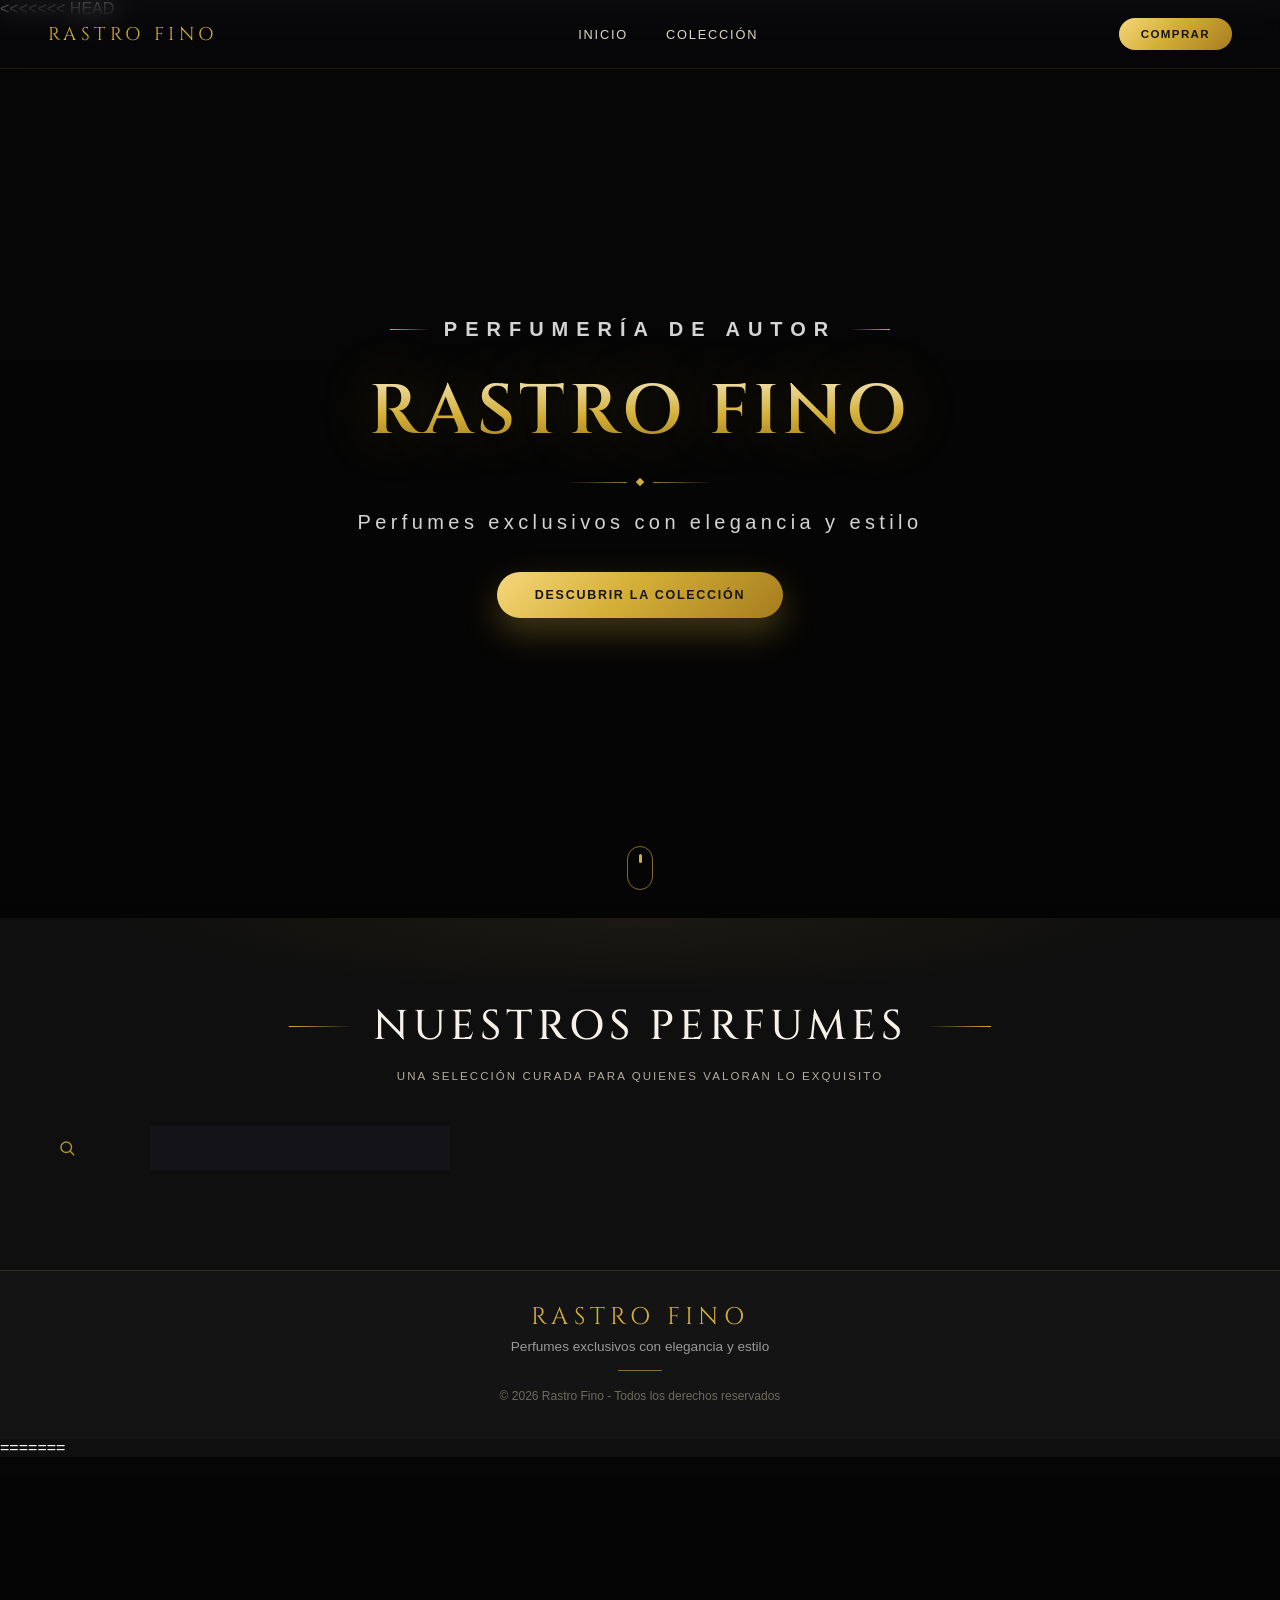
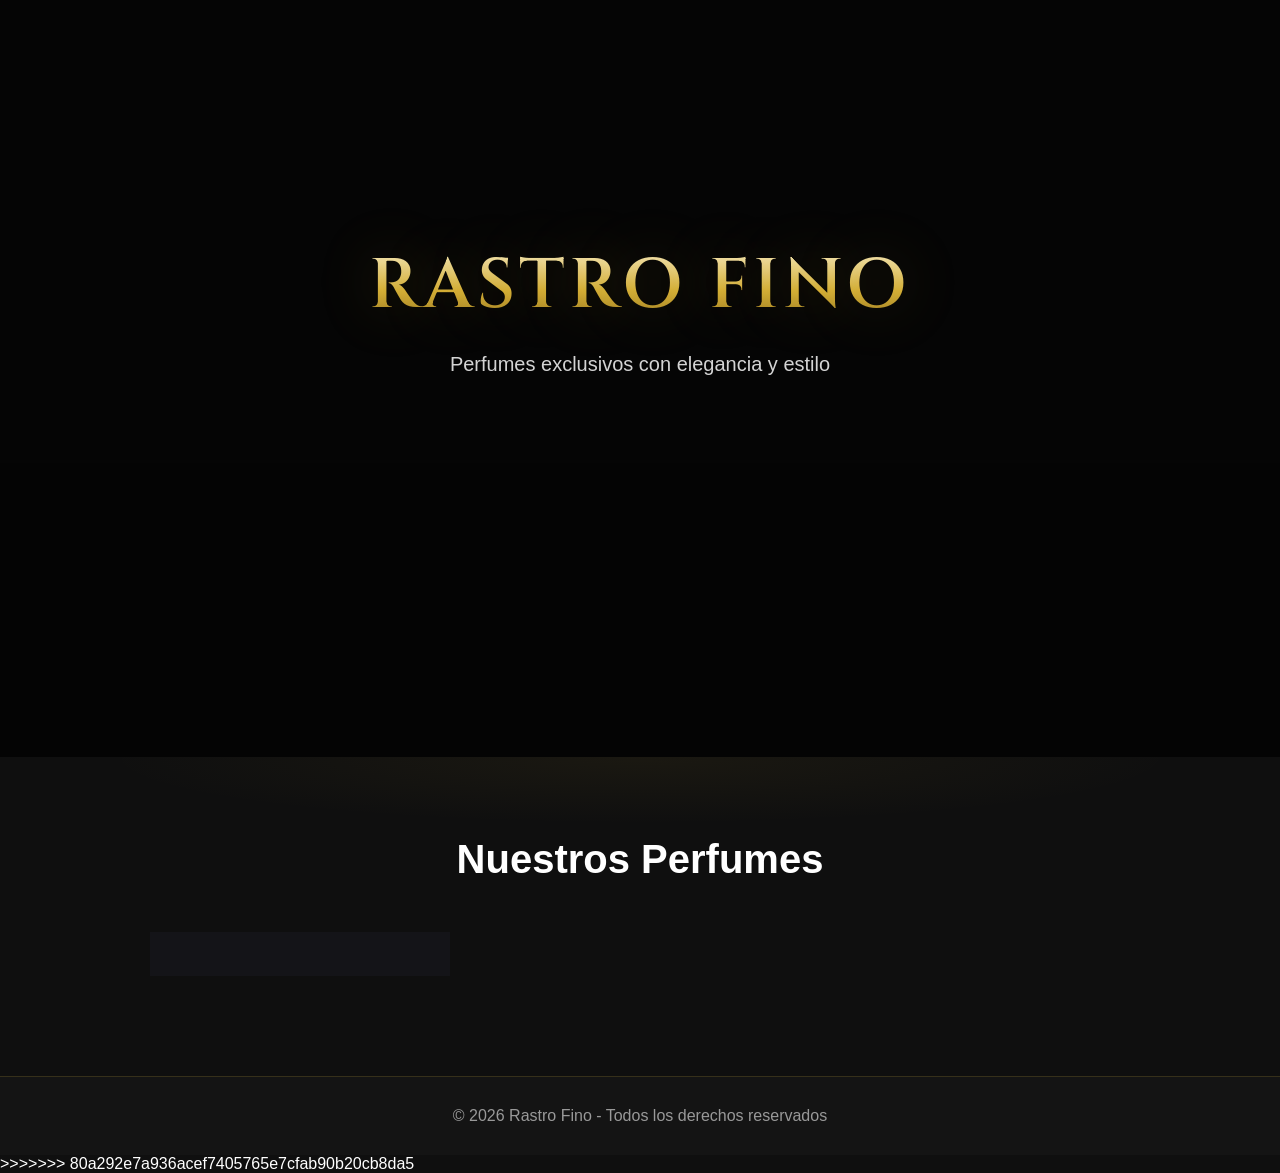
==== commit 88f11ef8: "Merge branch 'main' of https://github.com/Demian-Denegri/rastrofino-web" ====
--- a/index.html
+++ b/index.html
@@ -1,3 +1,4 @@
+<<<<<<< HEAD
 <!doctype html>
 <html lang="es">
   <head>
@@ -122,5 +123,89 @@
     </div>
 
     <script src="script.js"></script>
+  </body
+</html>
+=======
+<!doctype html>
+<html lang="es">
+  <head>
+    <meta charset="UTF-8" />
+    <meta name="viewport" content="width=device-width, initial-scale=1.0" />
+    <title>Rastro Fino</title>
+
+    <link
+      rel="icon"
+      type="image/jpeg"
+      href="https://instagram.faep4-2.fna.fbcdn.net/v/t51.82787-19/701088291_18107075440813195_98303434272551663_n.jpg?stp=dst-jpg_s150x150_tt6&efg=eyJ2ZW5jb2RlX3RhZyI6InByb2ZpbGVfcGljLmRqYW5nby4xMDgwLmMyIn0&_nc_ht=instagram.faep4-2.fna.fbcdn.net&_nc_cat=107&_nc_oc=Q6cZ2gHAq4b73n3TVkaH6YsFGBTd1UafEzDJjrgel1_1SR0N2_HjKFUa6xfm9KDo2uQQFtNbzs1BUkr3r06Mrg1gq9eo&_nc_ohc=bI721LqxQB0Q7kNvwE4bXra&_nc_gid=FEboTaTK27wW0AS02xjVNA&edm=ADDLYBMBAAAA&ccb=7-5&oh=00_Af7K87TaKQd5P-5GZB3AKhcWA8bh-6UG5riYjBQqhJNSmQ&oe=6A12537D&_nc_sid=56bdfd"
+    />
+
+    <link rel="stylesheet" href="style.css" />
+  </head>
+  <body>
+    <header>
+      <div class="hero">
+        <h1>Rastro Fino</h1>
+        <p>Perfumes exclusivos con elegancia y estilo</p>
+      </div>
+    </header>
+
+    <section class="productos">
+      <h2 class="titulo">Nuestros Perfumes</h2>
+      <div class="buscador">
+        <input type="text" id="busqueda" placeholder="Buscar perfume..." />
+      </div>
+
+      <div class="grid" id="grid"></div>
+    </section>
+
+    <footer>© 2026 Rastro Fino - Todos los derechos reservados</footer>
+
+    <!-- Modal -->
+    <div class="modal" id="modal">
+      <div class="modal-content">
+        <h2>Resumen de Compra</h2>
+        <label>Nombre:</label>
+        <input type="text" id="clienteNombre" placeholder="Tu nombre" />
+
+        <label>Apellido:</label>
+        <input type="text" id="clienteApellido" placeholder="Tu Apellido" />
+
+        <label>Email:</label>
+        <input type="text" id="clienteEmail" placeholder="Tu Email" />
+
+        <label>Telefono:</label>
+        <input type="text" id="clienteTelefono" placeholder="Tu Telefono" />
+
+        <label>Dirección:</label>
+        <input type="text" id="clienteDireccion" placeholder="Tu dirección" />
+
+        <p id="producto"></p>
+        <p id="cantidad"></p>
+        <p id="total"></p>
+
+        <label for="metodoPago">Método de pago:</label>
+
+        <select id="metodoPago">
+          <option value="Transferencia">Transferencia</option>
+
+          <option value="Efectivo">Efectivo</option>
+        </select>
+
+        <div id="infoTransferencia" class="transferencia">
+          <p><strong>Alias:</strong> Rama.perfume.mp</p>
+
+          <p><strong>CBU:</strong> 0000003100000000000000</p>
+
+          <p class="texto-transferencia">Enviar comprobante por WhatsApp</p>
+        </div>
+
+        <button id="whatsappBtn">Confirmar pedido por WhatsApp</button>
+
+        <button class="cerrar" onclick="cerrarModal()">Cerrar</button>
+      </div>
+    </div>
+
+    <script src="script.js"></script>
   </body>
 </html>
+>>>>>>> 80a292e7a936acef7405765e7cfab90b20cb8da5
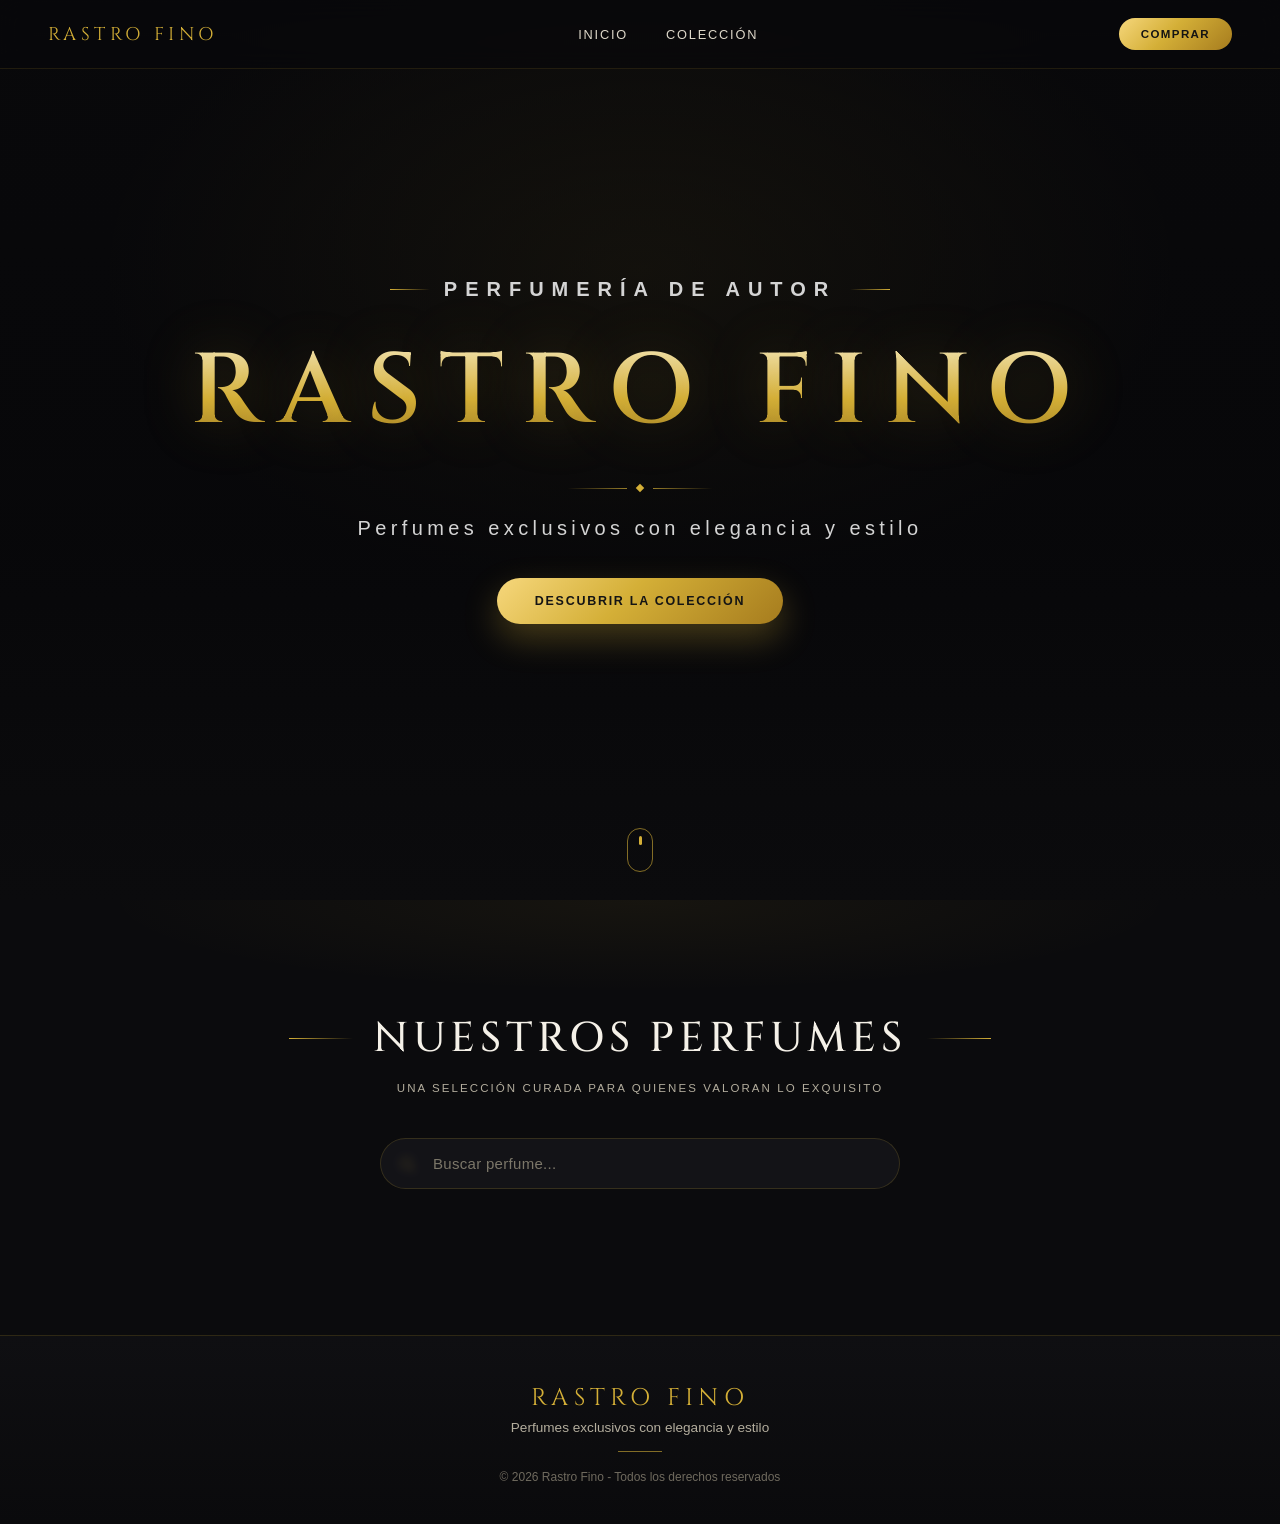
==== commit 49daffee: "fix: resolve merge conflicts in admin.js and index.html" ====
--- a/index.html
+++ b/index.html
@@ -1,4 +1,3 @@
-<<<<<<< HEAD
 <!doctype html>
 <html lang="es">
   <head>
@@ -123,89 +122,5 @@
     </div>
 
     <script src="script.js"></script>
-  </body
-</html>
-=======
-<!doctype html>
-<html lang="es">
-  <head>
-    <meta charset="UTF-8" />
-    <meta name="viewport" content="width=device-width, initial-scale=1.0" />
-    <title>Rastro Fino</title>
-
-    <link
-      rel="icon"
-      type="image/jpeg"
-      href="https://instagram.faep4-2.fna.fbcdn.net/v/t51.82787-19/701088291_18107075440813195_98303434272551663_n.jpg?stp=dst-jpg_s150x150_tt6&efg=eyJ2ZW5jb2RlX3RhZyI6InByb2ZpbGVfcGljLmRqYW5nby4xMDgwLmMyIn0&_nc_ht=instagram.faep4-2.fna.fbcdn.net&_nc_cat=107&_nc_oc=Q6cZ2gHAq4b73n3TVkaH6YsFGBTd1UafEzDJjrgel1_1SR0N2_HjKFUa6xfm9KDo2uQQFtNbzs1BUkr3r06Mrg1gq9eo&_nc_ohc=bI721LqxQB0Q7kNvwE4bXra&_nc_gid=FEboTaTK27wW0AS02xjVNA&edm=ADDLYBMBAAAA&ccb=7-5&oh=00_Af7K87TaKQd5P-5GZB3AKhcWA8bh-6UG5riYjBQqhJNSmQ&oe=6A12537D&_nc_sid=56bdfd"
-    />
-
-    <link rel="stylesheet" href="style.css" />
-  </head>
-  <body>
-    <header>
-      <div class="hero">
-        <h1>Rastro Fino</h1>
-        <p>Perfumes exclusivos con elegancia y estilo</p>
-      </div>
-    </header>
-
-    <section class="productos">
-      <h2 class="titulo">Nuestros Perfumes</h2>
-      <div class="buscador">
-        <input type="text" id="busqueda" placeholder="Buscar perfume..." />
-      </div>
-
-      <div class="grid" id="grid"></div>
-    </section>
-
-    <footer>© 2026 Rastro Fino - Todos los derechos reservados</footer>
-
-    <!-- Modal -->
-    <div class="modal" id="modal">
-      <div class="modal-content">
-        <h2>Resumen de Compra</h2>
-        <label>Nombre:</label>
-        <input type="text" id="clienteNombre" placeholder="Tu nombre" />
-
-        <label>Apellido:</label>
-        <input type="text" id="clienteApellido" placeholder="Tu Apellido" />
-
-        <label>Email:</label>
-        <input type="text" id="clienteEmail" placeholder="Tu Email" />
-
-        <label>Telefono:</label>
-        <input type="text" id="clienteTelefono" placeholder="Tu Telefono" />
-
-        <label>Dirección:</label>
-        <input type="text" id="clienteDireccion" placeholder="Tu dirección" />
-
-        <p id="producto"></p>
-        <p id="cantidad"></p>
-        <p id="total"></p>
-
-        <label for="metodoPago">Método de pago:</label>
-
-        <select id="metodoPago">
-          <option value="Transferencia">Transferencia</option>
-
-          <option value="Efectivo">Efectivo</option>
-        </select>
-
-        <div id="infoTransferencia" class="transferencia">
-          <p><strong>Alias:</strong> Rama.perfume.mp</p>
-
-          <p><strong>CBU:</strong> 0000003100000000000000</p>
-
-          <p class="texto-transferencia">Enviar comprobante por WhatsApp</p>
-        </div>
-
-        <button id="whatsappBtn">Confirmar pedido por WhatsApp</button>
-
-        <button class="cerrar" onclick="cerrarModal()">Cerrar</button>
-      </div>
-    </div>
-
-    <script src="script.js"></script>
   </body>
 </html>
->>>>>>> 80a292e7a936acef7405765e7cfab90b20cb8da5
